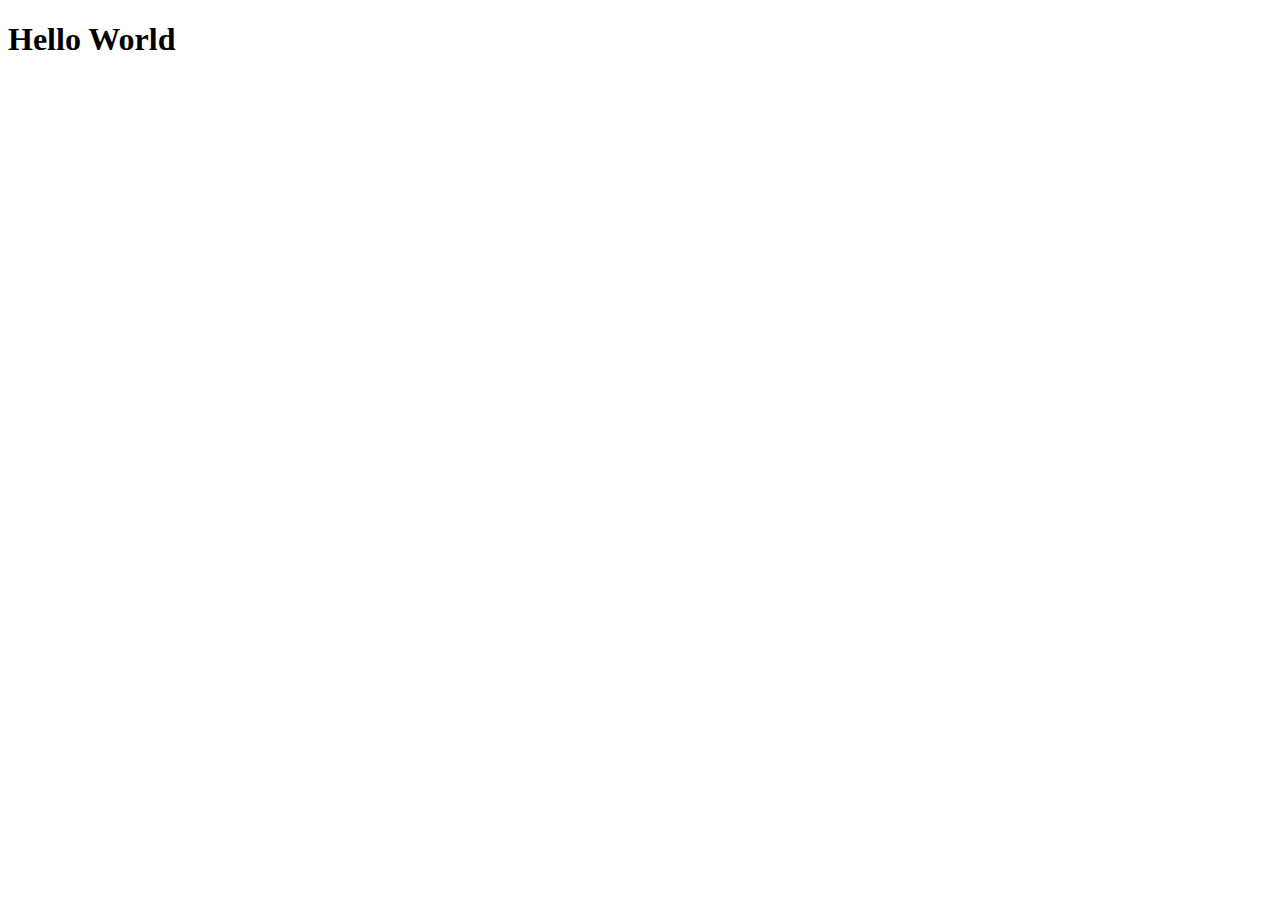
==== index.html @ eb92dd19 "folder restructure" ====
<!DOCTYPE html>
<html lang="en">
<head>
    <meta charset="UTF-8">
    <meta http-equiv="X-UA-Compatible" content="IE=edge">
    <meta name="viewport" content="width=device-width, initial-scale=1.0">
    <title>Java_Script</title>
</head>
<body>
    <h1>Hello World</h1>
</body>
</html>
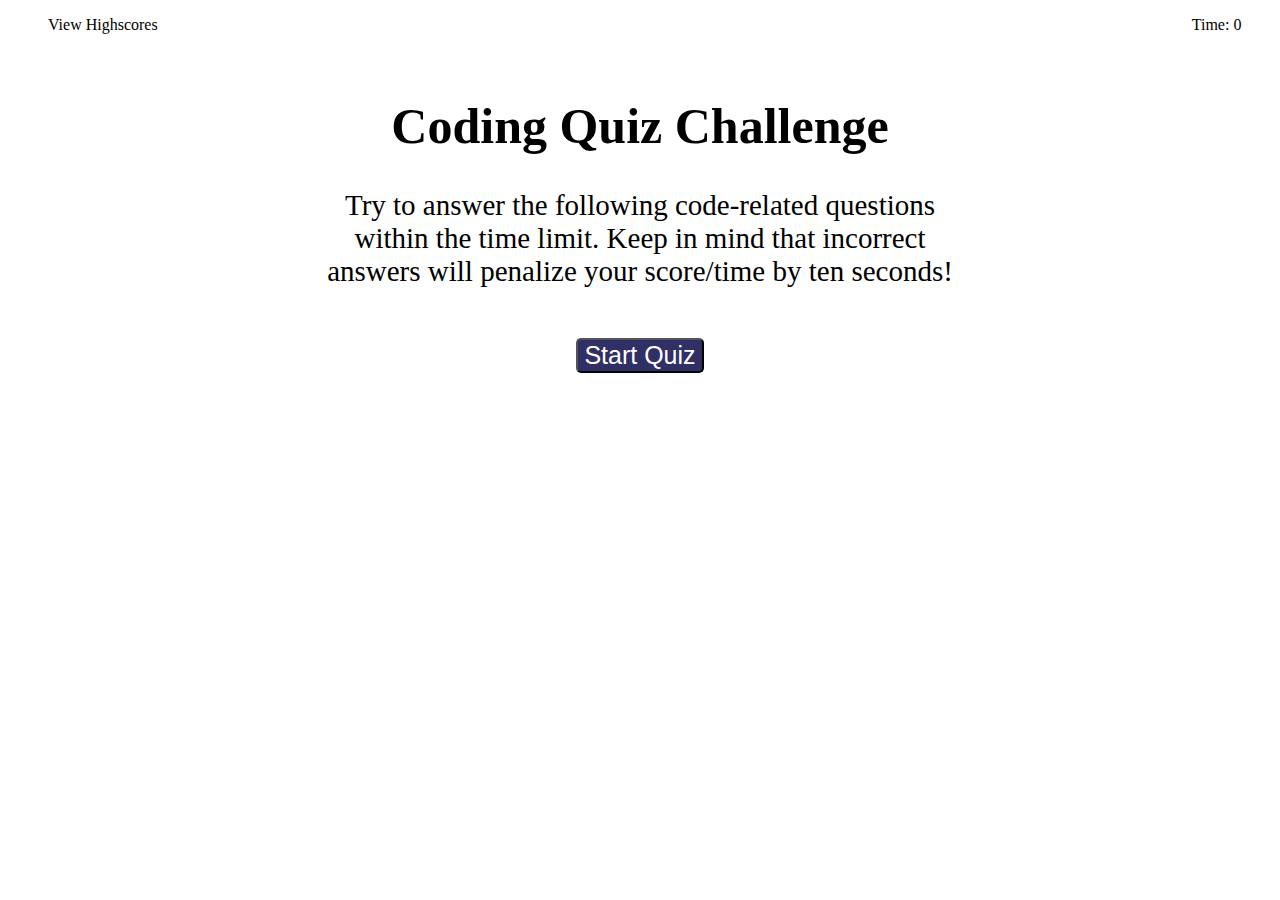
==== commit 1e5971dd: "added basic structure, added first question dynamically" ====
--- a/index.html
+++ b/index.html
@@ -4,9 +4,24 @@
     <meta charset="UTF-8">
     <meta http-equiv="X-UA-Compatible" content="IE=edge">
     <meta name="viewport" content="width=device-width, initial-scale=1.0">
-    <title>Java_Script</title>
+    <title>javaScript_Quiz</title>
+    <link rel="stylesheet" href="./Assets/style/style.css">
 </head>
 <body>
-    <h1>Hello World</h1>
+    <nav class = "navBar">
+        <ul>
+            <li id = highScore>View Highscores</li>
+            <li id = timer> Time: 0</li>
+        </ul>
+    </nav>
+    <section class = "container">
+        <h1 id="quizHeader">Coding Quiz Challenge</h1>
+        <p id ="quizTip"> Try to answer the following code-related questions within the time limit. Keep in mind that incorrect answers will penalize your score/time by ten seconds!</p>
+        <p id = "question"></p>
+        <ul id = "options"></ul>
+        <button id = startQuizButton>Start Quiz</button>
+        <button id = options style="display: none;"></button>
+    </section>
+    <script src="./Assets/js/script.js"></script>
 </body>
 </html>--- a/Assets/style/style.css
+++ b/Assets/style/style.css
@@ -0,0 +1,58 @@
+body{
+    font-family:'Times New Roman', Times, serif;
+    color: black;
+}
+
+p{
+    font-size: 29px;
+}
+
+h1{
+    font-size: 50px;
+
+}
+
+ul{
+    list-style-type: none;
+}
+
+li{
+    display: inline;
+    margin-left: 0%;
+}
+
+button{
+    margin:10px;
+    color: white;
+    background-color: rgb(48, 48, 102);
+    border-radius: 5px;
+    font-size: 25px;
+}
+
+.container{
+    text-align: center;
+    margin: auto;
+    margin-top: 5%;
+    height: auto;
+    width: 50%;
+}
+
+#timer{
+    float: right;
+    margin-right: 2.5%;
+}
+
+#question{
+    font-size: 40px;
+    font-family:Verdana, Geneva, Tahoma, sans-serif ;
+}
+
+
+
+.button{
+    margin:10px;
+    color: white;
+    background-color: rgb(48, 48, 102);
+    border-radius: 5px;
+    font-size: 25px;
+}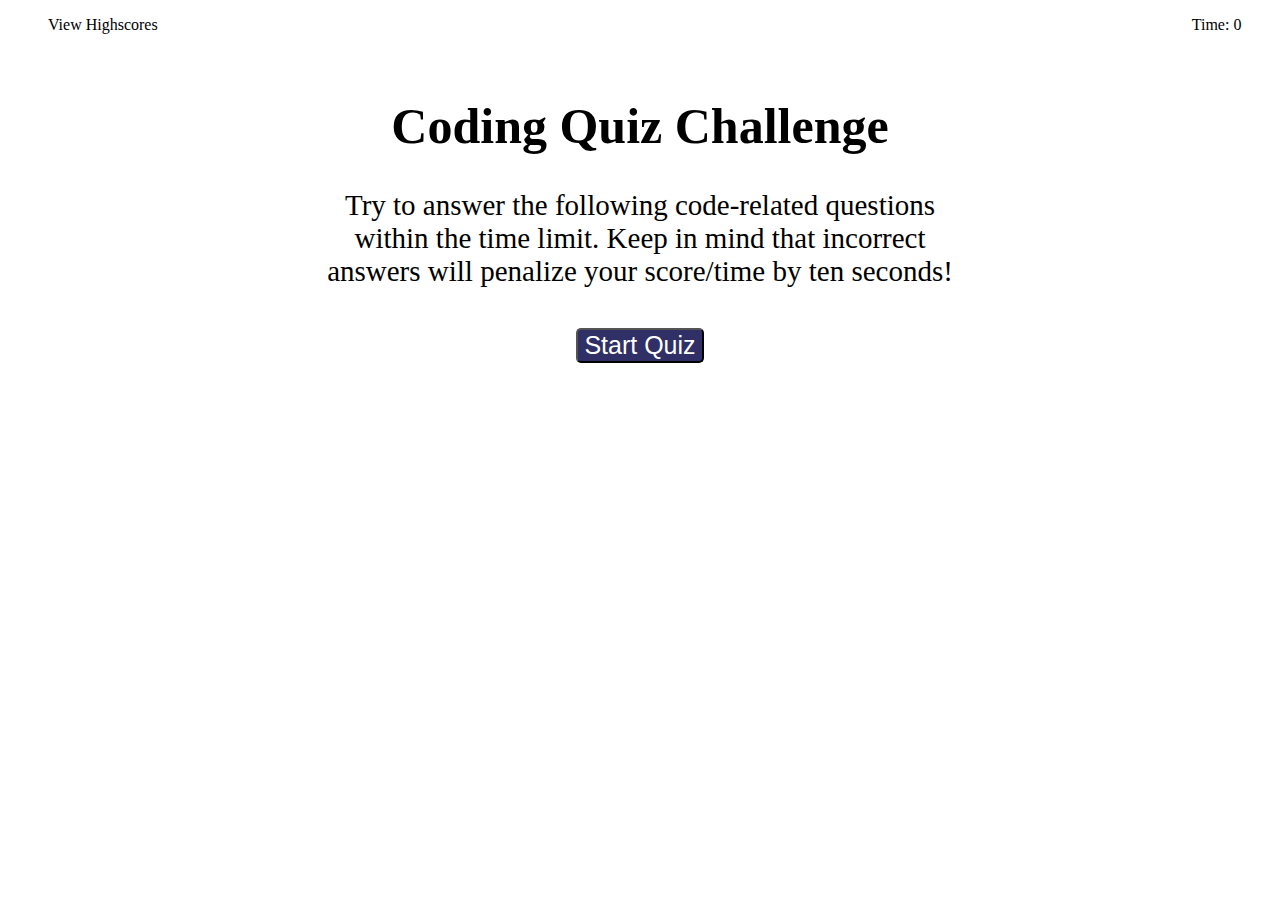
==== commit e4de11a0: "added timer, revised dynamic button creation and added logic for question cycle" ====
--- a/index.html
+++ b/index.html
@@ -15,12 +15,12 @@
         </ul>
     </nav>
     <section class = "container">
-        <h1 id="quizHeader">Coding Quiz Challenge</h1>
-        <p id ="quizTip"> Try to answer the following code-related questions within the time limit. Keep in mind that incorrect answers will penalize your score/time by ten seconds!</p>
-        <p id = "question"></p>
-        <ul id = "options"></ul>
+        <h1 id=quizHeader>Coding Quiz Challenge</h1>
+        <p id =quizTip> Try to answer the following code-related questions within the time limit. Keep in mind that incorrect answers will penalize your score/time by ten seconds!</p>
+        <p id = question></p>
+        <ol id = options></ol>
         <button id = startQuizButton>Start Quiz</button>
-        <button id = options style="display: none;"></button>
+        <section id = displayResult></section>
     </section>
     <script src="./Assets/js/script.js"></script>
 </body>
--- a/Assets/style/style.css
+++ b/Assets/style/style.css
@@ -43,11 +43,9 @@
 }
 
 #question{
-    font-size: 40px;
+    font-size: 30px;
     font-family:Verdana, Geneva, Tahoma, sans-serif ;
 }
-
-
 
 .button{
     margin:10px;
@@ -55,4 +53,10 @@
     background-color: rgb(48, 48, 102);
     border-radius: 5px;
     font-size: 25px;
+}
+
+#displayResult{
+    font-size: 40px;
+    color: rgb(26, 26, 122);
+    margin-bottom: 10px;
 }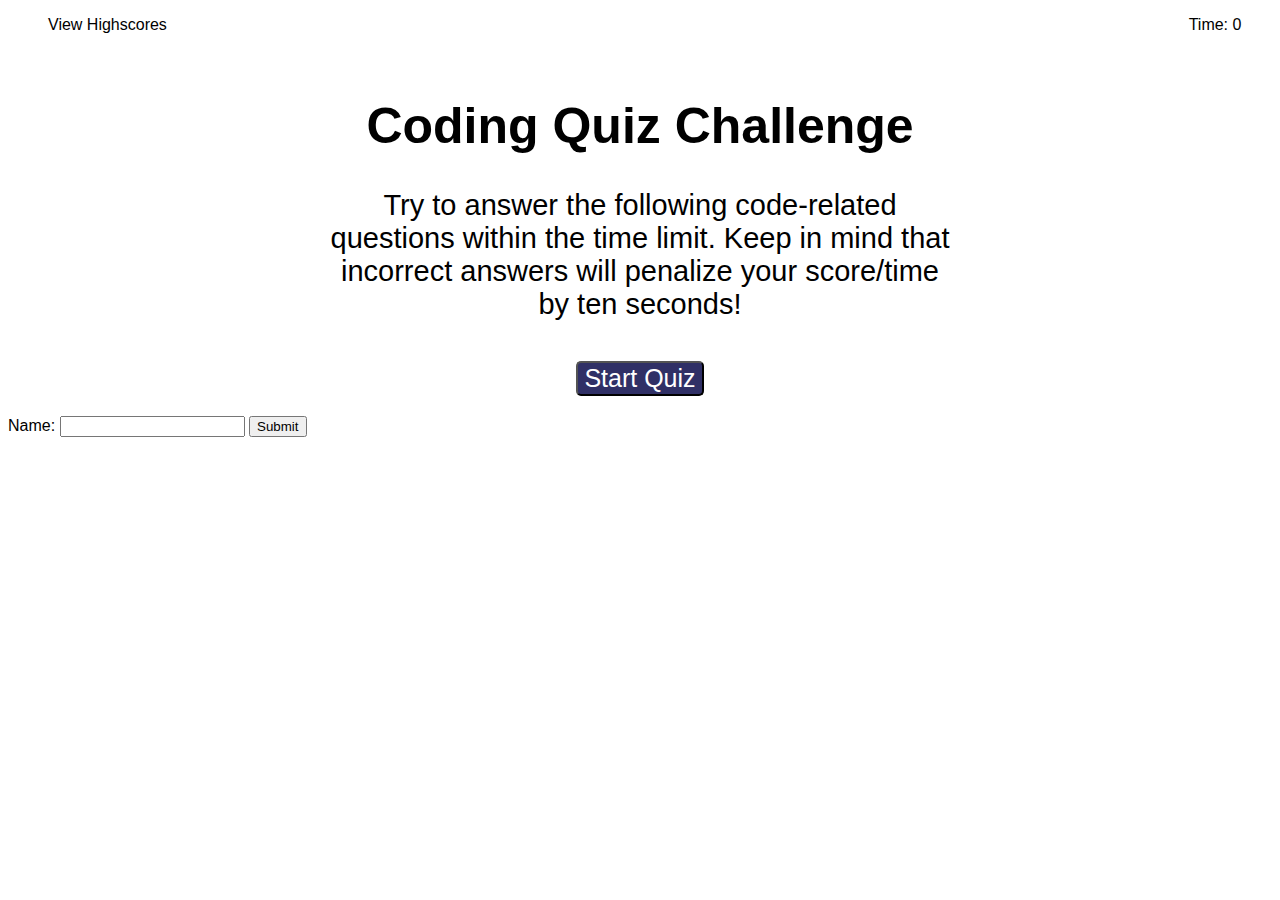
==== commit 492f7dad: "updating timer codes to display choosen answer for two seconds" ====
--- a/index.html
+++ b/index.html
@@ -18,10 +18,14 @@
         <h1 id=quizHeader>Coding Quiz Challenge</h1>
         <p id =quizTip> Try to answer the following code-related questions within the time limit. Keep in mind that incorrect answers will penalize your score/time by ten seconds!</p>
         <p id = question></p>
-        <ol id = options></ol>
+        <section id = options></section>
         <button id = startQuizButton>Start Quiz</button>
         <section id = displayResult></section>
     </section>
+    <form action="/action_page.php" id="usrform">
+        Name: <input type="text" name="usrname">
+        <input type="submit">
+      </form>
     <script src="./Assets/js/script.js"></script>
 </body>
 </html>--- a/Assets/style/style.css
+++ b/Assets/style/style.css
@@ -1,6 +1,7 @@
 body{
-    font-family:'Times New Roman', Times, serif;
+
     color: black;
+    font-family:Verdana, Geneva, Tahoma, sans-serif ;
 }
 
 p{
@@ -44,7 +45,6 @@
 
 #question{
     font-size: 30px;
-    font-family:Verdana, Geneva, Tahoma, sans-serif ;
 }
 
 .button{
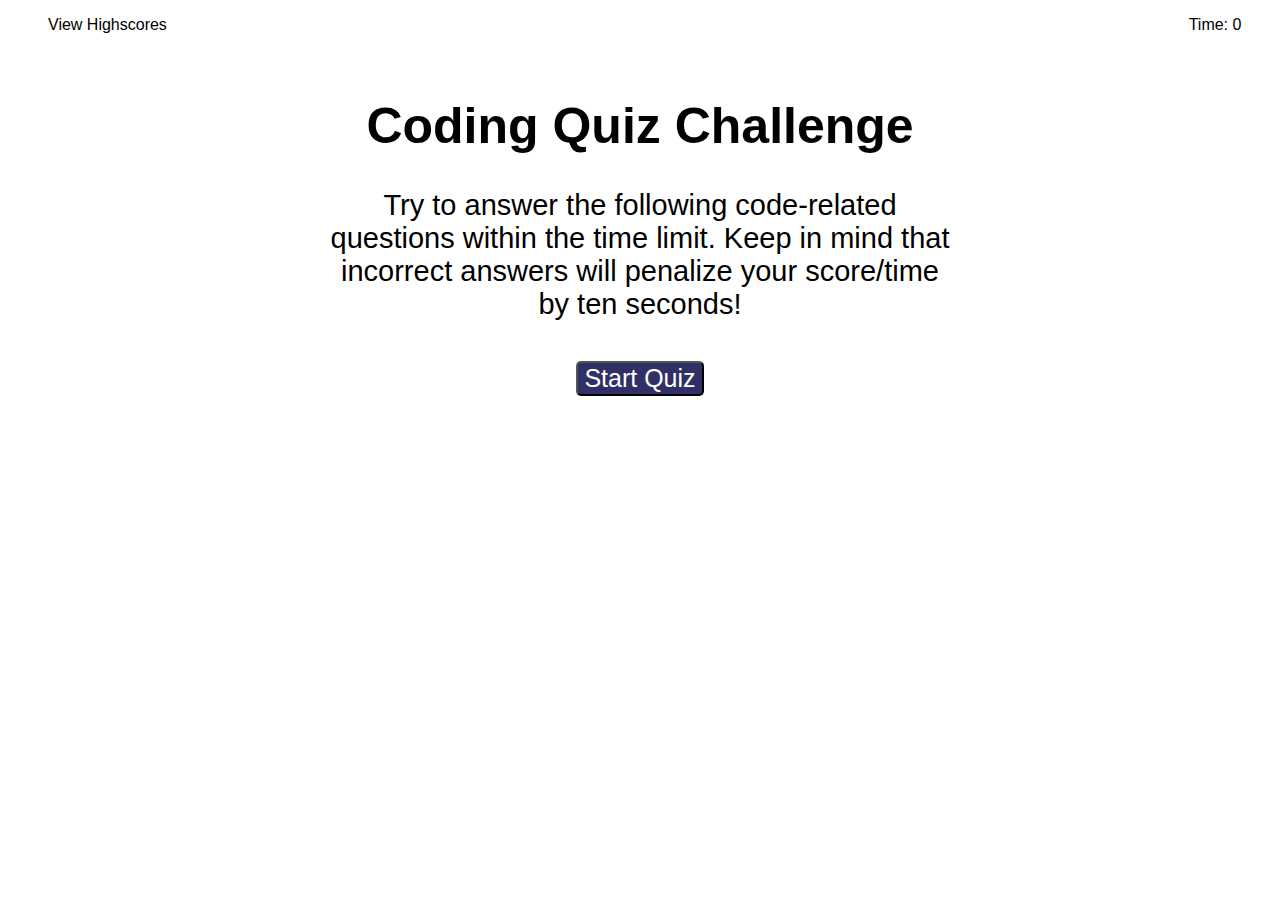
==== commit 7bc3ec01: "added high score page" ====
--- a/index.html
+++ b/index.html
@@ -21,11 +21,15 @@
         <section id = options></section>
         <button id = startQuizButton>Start Quiz</button>
         <section id = displayResult></section>
+        <section id = displayScore></section>
+        <form id="formEl">
+            <label for="enterInials" >Enter Initals:</label>
+            <input type="text" id="initals" value="">
+            <input  type="submit" value="Submit">
+        </form>
+
     </section>
-    <form action="/action_page.php" id="usrform">
-        Name: <input type="text" name="usrname">
-        <input type="submit">
-      </form>
+
     <script src="./Assets/js/script.js"></script>
 </body>
 </html>--- a/Assets/style/style.css
+++ b/Assets/style/style.css
@@ -38,6 +38,18 @@
     width: 50%;
 }
 
+.highScoreContainer{
+    text-align: left;
+    margin: auto;
+    margin-top: 5%;
+    height: auto;
+    width: 50%;
+}
+
+#highScoreHeader{
+    font-size: 35px;
+}
+
 #timer{
     float: right;
     margin-right: 2.5%;
@@ -59,4 +71,8 @@
     font-size: 40px;
     color: rgb(26, 26, 122);
     margin-bottom: 10px;
+}
+
+#formEl{
+    display: none;
 }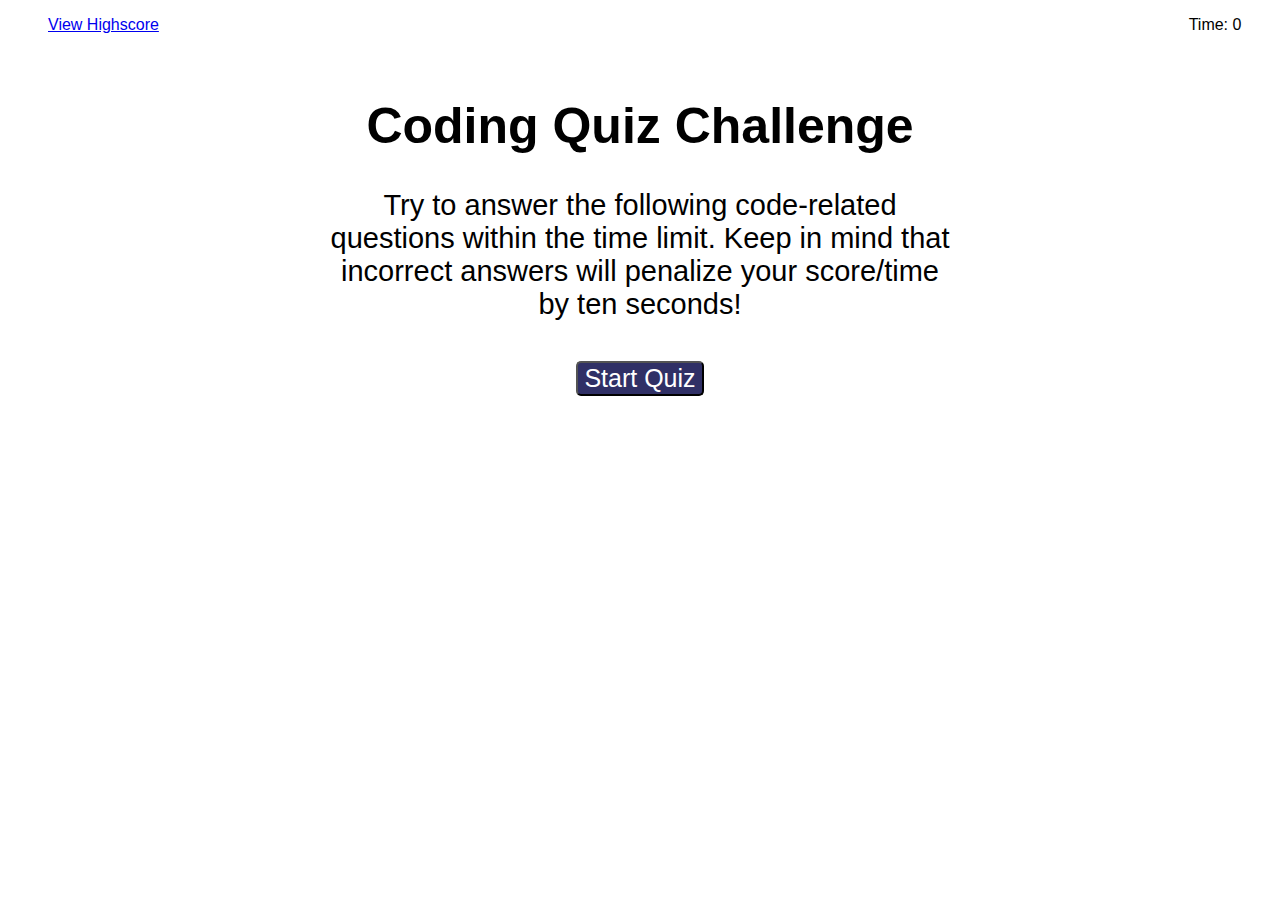
==== commit 6ac39f34: "completed structure page to view highsscore which matches the submission criteria" ====
--- a/index.html
+++ b/index.html
@@ -10,7 +10,7 @@
 <body>
     <nav class = "navBar">
         <ul>
-            <li id = highScore>View Highscores</li>
+            <li id = highScore><a href="./highscore.html">View Highscore</a></li>
             <li id = timer> Time: 0</li>
         </ul>
     </nav>
@@ -20,16 +20,15 @@
         <p id = question></p>
         <section id = options></section>
         <button id = startQuizButton>Start Quiz</button>
-        <section id = displayResult></section>
         <section id = displayScore></section>
-        <form id="formEl">
+        <form id="formEl" method="post" action="./highscore.html">
             <label for="enterInials" >Enter Initals:</label>
             <input type="text" id="initals" value="">
-            <input  type="submit" value="Submit">
+            <input type="submit" id="submit" value="Submit">
         </form>
+        <section id = displayResult></section>
 
     </section>
-
     <script src="./Assets/js/script.js"></script>
 </body>
 </html>--- a/Assets/style/style.css
+++ b/Assets/style/style.css
@@ -59,12 +59,13 @@
     font-size: 30px;
 }
 
-.button{
+input[type=submit] {
     margin:10px;
     color: white;
     background-color: rgb(48, 48, 102);
     border-radius: 5px;
-    font-size: 25px;
+    font-size: 30px;
+    display: flexbox;
 }
 
 #displayResult{
@@ -75,4 +76,8 @@
 
 #formEl{
     display: none;
+}
+
+.bttnContainer{
+    color: blanchedalmond;
 }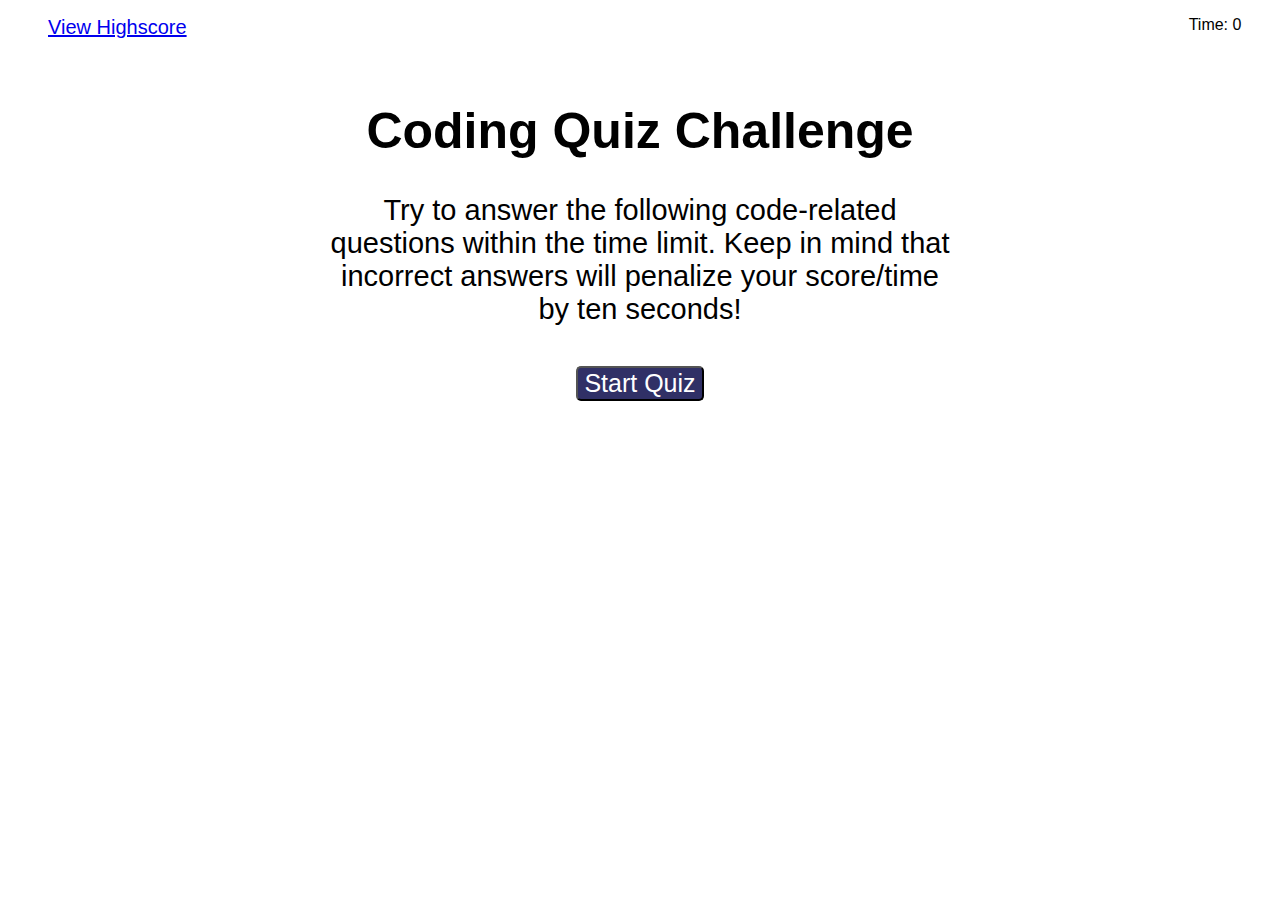
==== commit 5fae6762: "Full application built complete" ====
--- a/index.html
+++ b/index.html
@@ -10,7 +10,7 @@
 <body>
     <nav class = "navBar">
         <ul>
-            <li id = highScore><a href="./highscore.html">View Highscore</a></li>
+            <li id = highScore><a href="./highscore.html" style="font-size: 20px;">View Highscore</a></li>
             <li id = timer> Time: 0</li>
         </ul>
     </nav>
@@ -21,13 +21,9 @@
         <section id = options></section>
         <button id = startQuizButton>Start Quiz</button>
         <section id = displayScore></section>
-        <form id="formEl" method="post" action="./highscore.html">
-            <label for="enterInials" >Enter Initals:</label>
-            <input type="text" id="initals" value="">
-            <input type="submit" id="submit" value="Submit">
-        </form>
+        <section id = submitData></section>
         <section id = displayResult></section>
-
+        <ol id="highScoreList"></ol>
     </section>
     <script src="./Assets/js/script.js"></script>
 </body>
--- a/Assets/style/style.css
+++ b/Assets/style/style.css
@@ -17,6 +17,12 @@
     list-style-type: none;
 }
 
+#highScoreList{
+    list-style-type:circle;
+}
+a{
+    font-size: 0px;
+}
 li{
     display: inline;
     margin-left: 0%;
@@ -80,4 +86,15 @@
 
 .bttnContainer{
     color: blanchedalmond;
+}
+
+label{
+    text-align: center;
+    margin: 10px;
+}
+
+textarea{
+
+    margin-bottom: -10px;
+
 }